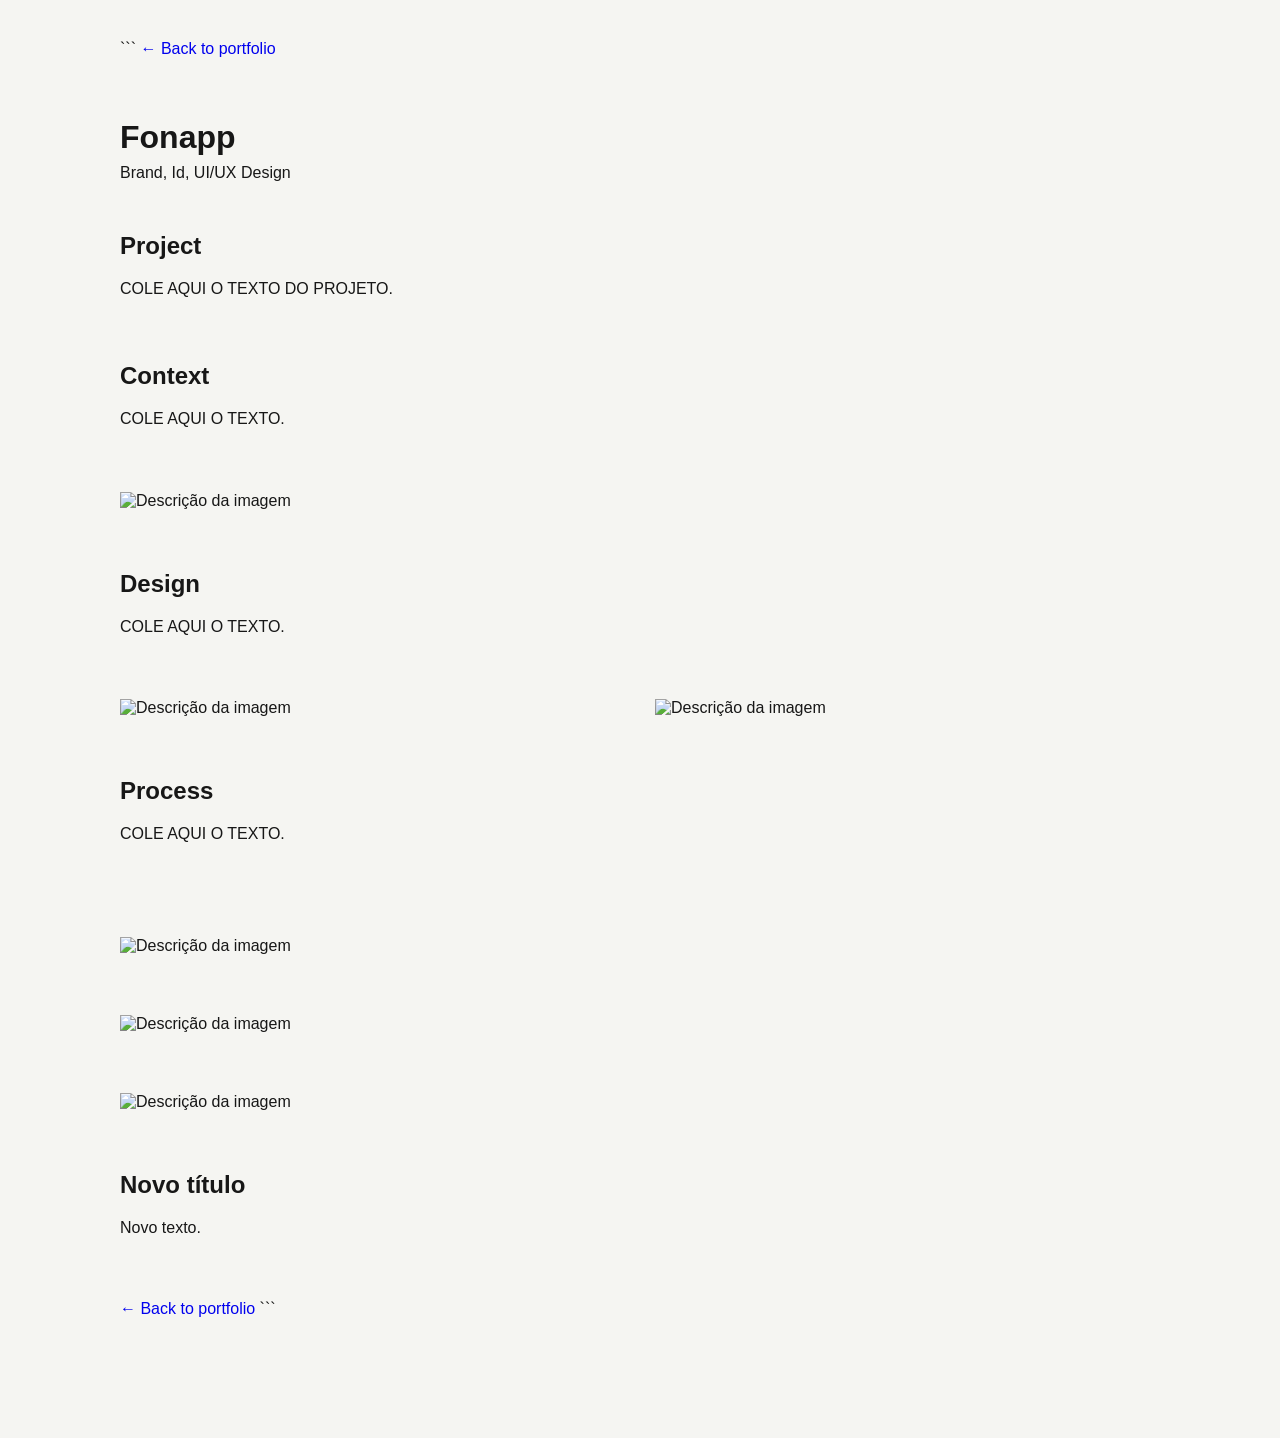
==== projects/fonapp.html @ a49a0f89 "Create fonapp.html" ====
<!DOCTYPE html>

<html lang="pt-BR">
<head>
  <meta charset="UTF-8">
  <meta name="viewport" content="width=device-width, initial-scale=1.0">
  <title>Fonapp — Juliana Miranda</title>

  <!-- Como este arquivo está dentro de /projetos,
       precisamos voltar uma pasta para encontrar o CSS -->

  <link rel="stylesheet" href="../css/style.css">

  <style>
    /* PÁGINA DE PROJETO */

    .project-page {
      max-width: 1100px;
      margin: 0 auto;
      padding: 40px 30px 80px;
    }

    .project-page-header {
      margin-bottom: 50px;
    }

    .project-page-header h1 {
      margin-bottom: 8px;
    }

    .project-page-subtitle {
      margin: 0;
    }

    .project-back {
      display: inline-block;
      margin-bottom: 40px;
      text-decoration: none;
    }

    .project-section {
      margin-bottom: 60px;
    }

    .project-section h2 {
      margin-bottom: 15px;
    }

    .project-section p {
      max-width: 850px;
      line-height: 1.6;
    }

    .project-image {
      width: 100%;
      height: auto;
      display: block;
      margin-top: 30px;
    }

    .project-image-small {
      max-width: 700px;
    }

    .project-images {
      display: flex;
      flex-direction: column;
      gap: 30px;
    }

    .project-two-images {
      display: grid;
      grid-template-columns: 1fr 1fr;
      gap: 30px;
    }

    .project-two-images img {
      width: 100%;
      height: auto;
      display: block;
    }

    @media (max-width: 700px) {

      .project-page {
        padding: 30px 20px 60px;
      }

      .project-two-images {
        grid-template-columns: 1fr;
      }

    }
  </style>

</head>

<body>

  <main class="project-page">

```
<a class="project-back" href="../index.html">← Back to portfolio</a>


<!-- TÍTULO DO PROJETO -->

<header class="project-page-header">

  <h1>Fonapp</h1>

  <p class="project-page-subtitle">
    Brand, Id, UI/UX Design
  </p>

</header>


<!-- BLOCO DE TEXTO -->

<section class="project-section">

  <h2>Project</h2>

  <p>
    COLE AQUI O TEXTO DO PROJETO.
  </p>

</section>


<!-- BLOCO DE TEXTO -->

<section class="project-section">

  <h2>Context</h2>

  <p>
    COLE AQUI O TEXTO.
  </p>

</section>


<!-- UMA IMAGEM -->

<section class="project-section">

  <img
    class="project-image"
    src="../assets/NOME-DA-IMAGEM.png"
    alt="Descrição da imagem"
  >

</section>


<!-- BLOCO DE TEXTO -->

<section class="project-section">

  <h2>Design</h2>

  <p>
    COLE AQUI O TEXTO.
  </p>

</section>


<!-- DUAS IMAGENS LADO A LADO -->

<section class="project-section">

  <div class="project-two-images">

    <img
      src="../assets/IMAGEM-1.png"
      alt="Descrição da imagem"
    >

    <img
      src="../assets/IMAGEM-2.png"
      alt="Descrição da imagem"
    >

  </div>

</section>


<!-- OUTRO BLOCO DE TEXTO -->

<section class="project-section">

  <h2>Process</h2>

  <p>
    COLE AQUI O TEXTO.
  </p>

</section>


<!-- VÁRIAS IMAGENS -->

<section class="project-section">

  <div class="project-images">

    <img
      class="project-image"
      src="../assets/IMAGEM-1.png"
      alt="Descrição da imagem"
    >

    <img
      class="project-image"
      src="../assets/IMAGEM-2.png"
      alt="Descrição da imagem"
    >

    <img
      class="project-image"
      src="../assets/IMAGEM-3.png"
      alt="Descrição da imagem"
    >

  </div>

</section>


<!-- VOCÊ PODE DUPLICAR ESTE BLOCO QUANTAS VEZES QUISER -->

<section class="project-section">

  <h2>Novo título</h2>

  <p>
    Novo texto.
  </p>

</section>


<a class="project-back" href="../index.html">
  ← Back to portfolio
</a>
```

  </main>

</body>
</html>
---- css/style.css ----
/* =========================================================
   JULIANA MIRANDA — PORTFOLIO
   ========================================================= */

:root {
  --bg: #f5f5f2;
  --text: #171717;
   --subtext: #29292a;
  --muted: #666666;
  --gap: 24px;
}

.lottie-animation {
  width: 100%;
  height: 100%;
  display: block;
}

/* ---------- RESET ---------- */

* {
  box-sizing: border-box;
}

html {
  scroll-behavior: smooth;
}

body {
  margin: 0;
  background: var(--bg);
  color: var(--text);
  font-family: Arial, Helvetica, sans-serif;
  -webkit-font-smoothing: antialiased;
}

img {
  display: block;
  width: 100%;
  height: auto;
  object-fit: contain;
}


/* ---------- PORTFOLIO ---------- */

.portfolio {
  width: min(1400px, calc(100% - 48px));
  margin: 0 auto;
  padding: 48px 0 100px;
}


/* ---------- CABEÇALHO ---------- */

.portfolio-header {
  margin-bottom: 48px;
}

.portfolio-header h1 {
  margin: 0;
  font-size: clamp(2.5rem, 6vw, 6rem);
  font-weight: 500;
  letter-spacing: -0.05em;
  line-height: 0.95;
}


/* ---------- LINHAS DE PROJETOS ---------- */

.portfolio-row {
  display: flex;
  gap: var(--gap);
  margin-bottom: var(--gap);
  align-items: stretch;
}


/* ---------- QUADROS ---------- */

.project {
  position: relative;
  overflow: hidden;
  background: transparent;
}

.project-caption {
  padding: 12px 0 4px;
  font-size: 1.5rem;
  line-height: 1.2;
  color: var(--text);
  font-weight: bold;
}

.project-subcaption {
  padding: 0;
  font-size: 1.2rem;
  line-height: 1.2;
  color: var(--subtext);
}


/* Larguras */

.project-wide {
  flex: 2;
}

.project-medium {
  flex: 1.35;
}

.project-small {
  flex: 1;
}

.project-tall {
  flex: 1;
  min-height: 300px;
}

.project-keymockup {
  min-height: 400px;
}

/* ---------- EFEITO AO PASSAR O MOUSE ---------- */

.project img {
  transition: transform 0.5s ease;
}

.project:hover img {
  transform: scale(1.025);
}


/* ---------- BLOCOS DE TEXTO ---------- */

.text-card {
  width: 100%;
  min-height: 280px;
  display: flex;
  align-items: center;
  justify-content: center;
  padding: 60px 8%;
  background: #e8e8e3;
}

.text-cardinho {
  width: 50%;
  min-height: 100px;
  display: flex;
  align-items: center;
  justify-content: center;
  padding: 30px 4%;
  background: #e8e8e3;
}

.text-cardinho p {
  font-size: 2rem;
  line-height: 1.1;
  margin: 0;
}

.text-card p {
  max-width: 1100px;
  margin: 0;
  font-size: clamp(1.5rem, 3vw, 3rem);
  line-height: 1.1;
  letter-spacing: -0.03em;
}

.text-card-large {
  min-height: 400px;
}

.portfolio-subtitle {
  font-size: 1.8rem;
  margin-top: 1rem;
}

/* ---------- RESPONSIVIDADE ---------- */

@media (max-width: 800px) {

  .portfolio {
    width: min(100% - 32px, 600px);
    padding-top: 32px;
  }

  .portfolio-header {
    margin-bottom: 32px;
  }

  .portfolio-row {
    flex-direction: column;
    gap: 16px;
    margin-bottom: 16px;
  }

  .project,
  .project-tall {
    width: 100%;
    min-height: 300px;
  }

  .text-card,
  .text-card-large {
    min-height: 280px;
    padding: 40px 28px;
  }

  .text-card p {
    font-size: 1.8rem;
  }
}


/* ---------- CELULAR ---------- */

@media (max-width: 480px) {

  .portfolio {
    width: calc(100% - 24px);
    padding-top: 24px;
    padding-bottom: 60px;
  }

  .portfolio-header h1 {
    font-size: 3rem;
  }

  .project,
  .project-tall {
    min-height: 240px;
  }

  .text-card,
  .text-card-large {
    min-height: 240px;
    padding: 32px 24px;
  }

  .text-card p {
    font-size: 1.5rem;
  }
}


/* ---------- IMAGE MODAL ---------- */
.image-modal {
  display: none;
  position: fixed;
  inset: 0;
  z-index: 9999;
  background: rgba(0, 0, 0, 0.85);
  align-items: center;
  justify-content: center;
  padding: 40px;
}

.image-modal.active {
  display: flex;
}

.image-modal img {
  width: auto;
  height: auto;
  max-width: 95vw;
  max-height: 90vh;
  object-fit: contain;
}

.image-modal-close {
  position: fixed;
  top: 20px;
  right: 30px;
  border: none;
  background: none;
  color: white;
  font-size: 3rem;
  cursor: pointer;
}
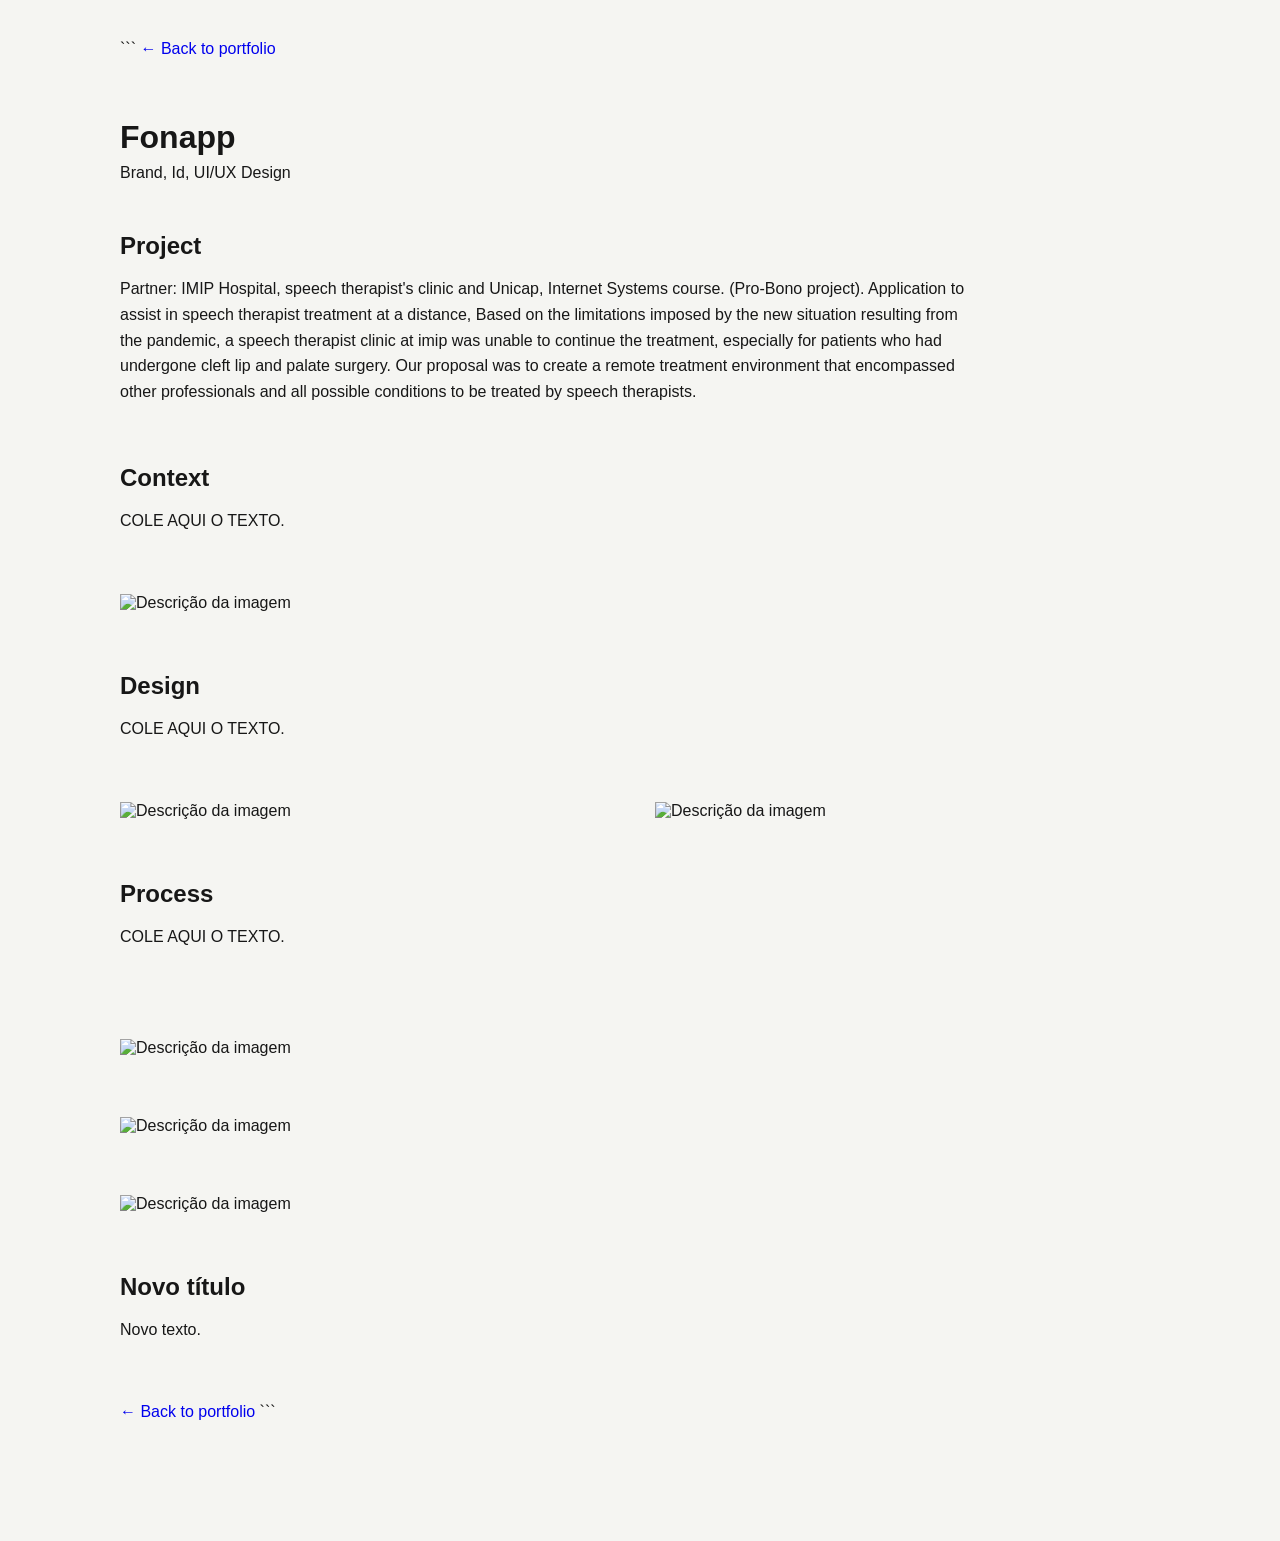
==== commit 4bb084bb: "Update fonapp.html" ====
--- a/projects/fonapp.html
+++ b/projects/fonapp.html
@@ -123,7 +123,10 @@
   <h2>Project</h2>
 
   <p>
-    COLE AQUI O TEXTO DO PROJETO.
+    Partner: IMIP Hospital, speech therapist's clinic and Unicap, Internet Systems course. (Pro-Bono project).
+ 
+
+Application to assist in speech therapist treatment at a distance, Based on the limitations imposed by the new situation resulting from the pandemic, a speech therapist clinic at imip was unable to continue the treatment, especially for patients who had undergone cleft lip and palate surgery. Our proposal was to create a remote treatment environment that encompassed other professionals and all possible conditions to be treated by speech therapists.
   </p>
 
 </section>
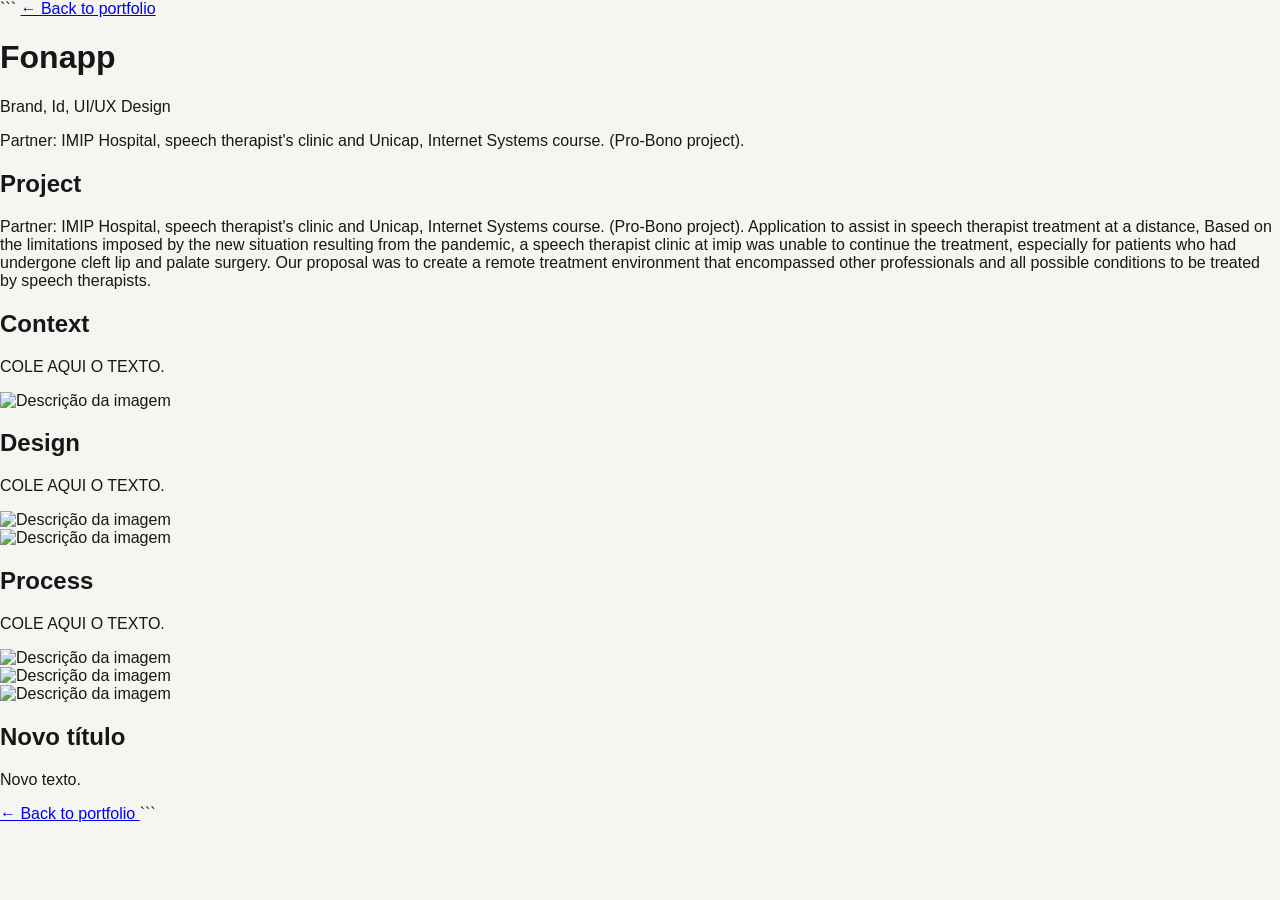
==== commit ca7662ea: "Update fonapp.html" ====
--- a/projects/fonapp.html
+++ b/projects/fonapp.html
@@ -11,87 +11,6 @@
 
   <link rel="stylesheet" href="../css/style.css">
 
-  <style>
-    /* PÁGINA DE PROJETO */
-
-    .project-page {
-      max-width: 1100px;
-      margin: 0 auto;
-      padding: 40px 30px 80px;
-    }
-
-    .project-page-header {
-      margin-bottom: 50px;
-    }
-
-    .project-page-header h1 {
-      margin-bottom: 8px;
-    }
-
-    .project-page-subtitle {
-      margin: 0;
-    }
-
-    .project-back {
-      display: inline-block;
-      margin-bottom: 40px;
-      text-decoration: none;
-    }
-
-    .project-section {
-      margin-bottom: 60px;
-    }
-
-    .project-section h2 {
-      margin-bottom: 15px;
-    }
-
-    .project-section p {
-      max-width: 850px;
-      line-height: 1.6;
-    }
-
-    .project-image {
-      width: 100%;
-      height: auto;
-      display: block;
-      margin-top: 30px;
-    }
-
-    .project-image-small {
-      max-width: 700px;
-    }
-
-    .project-images {
-      display: flex;
-      flex-direction: column;
-      gap: 30px;
-    }
-
-    .project-two-images {
-      display: grid;
-      grid-template-columns: 1fr 1fr;
-      gap: 30px;
-    }
-
-    .project-two-images img {
-      width: 100%;
-      height: auto;
-      display: block;
-    }
-
-    @media (max-width: 700px) {
-
-      .project-page {
-        padding: 30px 20px 60px;
-      }
-
-      .project-two-images {
-        grid-template-columns: 1fr;
-      }
-
-    }
-  </style>
 
 </head>
 
@@ -111,6 +30,10 @@
 
   <p class="project-page-subtitle">
     Brand, Id, UI/UX Design
+  </p>
+
+  <p class="project-page-partner">
+    Partner: IMIP Hospital, speech therapist's clinic and Unicap, Internet Systems course. (Pro-Bono project).
   </p>
 
 </header>
--- a/css/style.css
+++ b/css/style.css
@@ -4,8 +4,10 @@
 
 :root {
   --bg: #f5f5f2;
+   --bgfaixaprojects: #272c2c;
   --text: #171717;
    --subtext: #29292a;
+   --secondtittletext: #3bd6c2;
   --muted: #666666;
   --gap: 24px;
 }
@@ -137,7 +139,8 @@
 /* ---------- BLOCOS DE TEXTO ---------- */
 
 .text-card {
-  width: 100%;
+  width: 100vw;
+  margin-left: calc((100% - 100vw) / 2);
   min-height: 280px;
   display: flex;
   align-items: center;
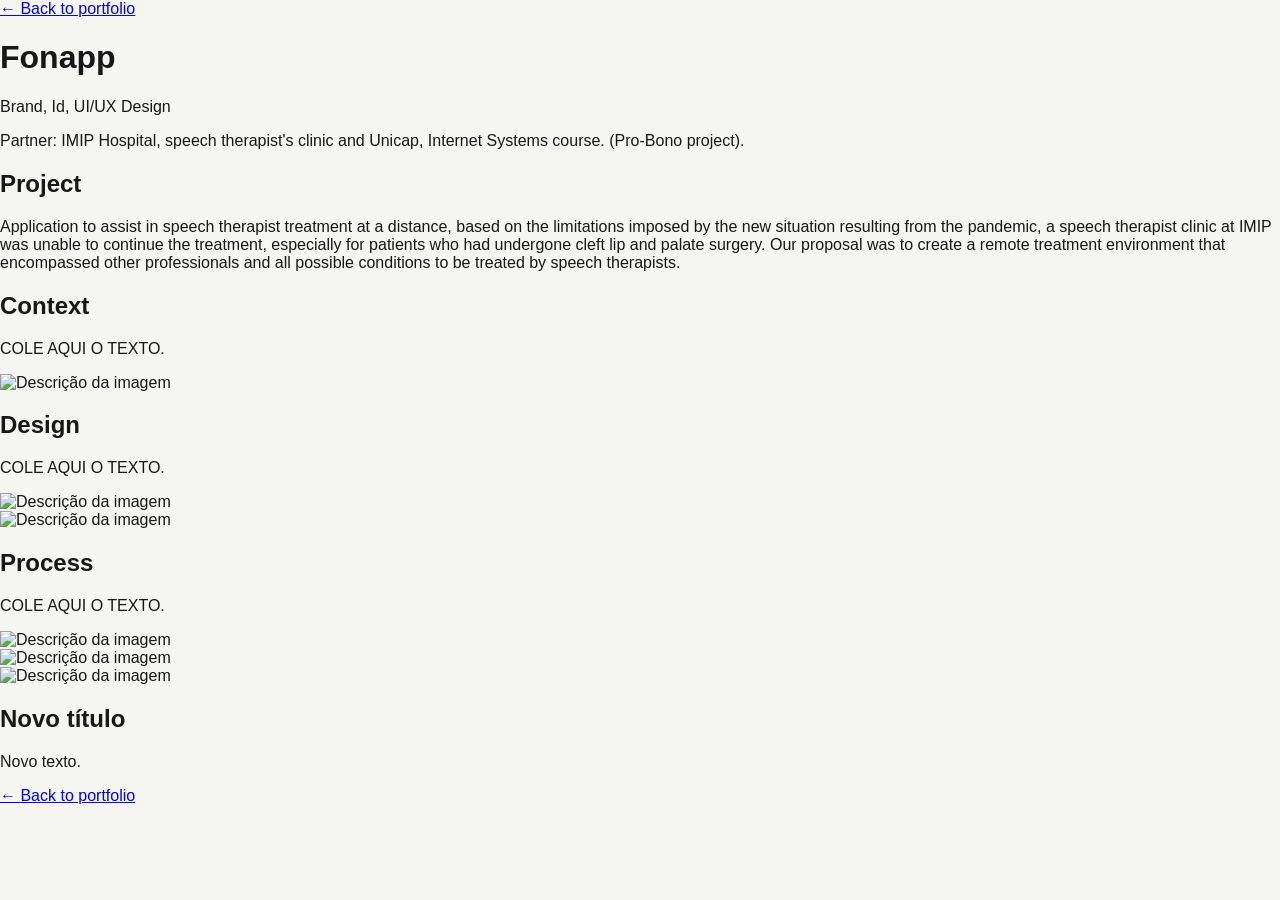
==== commit d1200889: "Update fonapp.html" ====
--- a/projects/fonapp.html
+++ b/projects/fonapp.html
@@ -1,179 +1,169 @@
 <!DOCTYPE html>
+<html lang="pt-BR">
 
-<html lang="pt-BR">
 <head>
   <meta charset="UTF-8">
   <meta name="viewport" content="width=device-width, initial-scale=1.0">
   <title>Fonapp — Juliana Miranda</title>
 
-  <!-- Como este arquivo está dentro de /projetos,
-       precisamos voltar uma pasta para encontrar o CSS -->
-
   <link rel="stylesheet" href="../css/style.css">
-
-
 </head>
 
 <body>
 
   <main class="project-page">
 
-```
-<a class="project-back" href="../index.html">← Back to portfolio</a>
+    <a class="project-back" href="../index.html">← Back to portfolio</a>
 
 
-<!-- TÍTULO DO PROJETO -->
+    <!-- FAIXA DO PROJETO -->
 
-<header class="project-page-header">
+    <header class="project-page-header">
 
-  <h1>Fonapp</h1>
+      <h1>Fonapp</h1>
 
-  <p class="project-page-subtitle">
-    Brand, Id, UI/UX Design
-  </p>
+      <p class="project-page-subtitle">
+        Brand, Id, UI/UX Design
+      </p>
 
-  <p class="project-page-partner">
-    Partner: IMIP Hospital, speech therapist's clinic and Unicap, Internet Systems course. (Pro-Bono project).
-  </p>
+      <p class="project-page-partner">
+        Partner: IMIP Hospital, speech therapist's clinic and Unicap, Internet Systems course. (Pro-Bono project).
+      </p>
 
-</header>
+    </header>
 
 
-<!-- BLOCO DE TEXTO -->
+    <!-- BLOCO DE TEXTO -->
 
-<section class="project-section">
+    <section class="project-section">
 
-  <h2>Project</h2>
+      <h2>Project</h2>
 
-  <p>
-    Partner: IMIP Hospital, speech therapist's clinic and Unicap, Internet Systems course. (Pro-Bono project).
- 
+      <p>
+        Application to assist in speech therapist treatment at a distance, based on the limitations imposed by the new situation resulting from the pandemic, a speech therapist clinic at IMIP was unable to continue the treatment, especially for patients who had undergone cleft lip and palate surgery. Our proposal was to create a remote treatment environment that encompassed other professionals and all possible conditions to be treated by speech therapists.
+      </p>
 
-Application to assist in speech therapist treatment at a distance, Based on the limitations imposed by the new situation resulting from the pandemic, a speech therapist clinic at imip was unable to continue the treatment, especially for patients who had undergone cleft lip and palate surgery. Our proposal was to create a remote treatment environment that encompassed other professionals and all possible conditions to be treated by speech therapists.
-  </p>
-
-</section>
+    </section>
 
 
-<!-- BLOCO DE TEXTO -->
+    <!-- BLOCO DE TEXTO -->
 
-<section class="project-section">
+    <section class="project-section">
 
-  <h2>Context</h2>
+      <h2>Context</h2>
 
-  <p>
-    COLE AQUI O TEXTO.
-  </p>
+      <p>
+        COLE AQUI O TEXTO.
+      </p>
 
-</section>
+    </section>
 
 
-<!-- UMA IMAGEM -->
+    <!-- UMA IMAGEM -->
 
-<section class="project-section">
+    <section class="project-section">
 
-  <img
-    class="project-image"
-    src="../assets/NOME-DA-IMAGEM.png"
-    alt="Descrição da imagem"
-  >
+      <img
+        class="project-image"
+        src="../assets/NOME-DA-IMAGEM.png"
+        alt="Descrição da imagem"
+      >
 
-</section>
+    </section>
 
 
-<!-- BLOCO DE TEXTO -->
+    <!-- BLOCO DE TEXTO -->
 
-<section class="project-section">
+    <section class="project-section">
 
-  <h2>Design</h2>
+      <h2>Design</h2>
 
-  <p>
-    COLE AQUI O TEXTO.
-  </p>
+      <p>
+        COLE AQUI O TEXTO.
+      </p>
 
-</section>
+    </section>
 
 
-<!-- DUAS IMAGENS LADO A LADO -->
+    <!-- DUAS IMAGENS LADO A LADO -->
 
-<section class="project-section">
+    <section class="project-section">
 
-  <div class="project-two-images">
+      <div class="project-two-images">
 
-    <img
-      src="../assets/IMAGEM-1.png"
-      alt="Descrição da imagem"
-    >
+        <img
+          src="../assets/IMAGEM-1.png"
+          alt="Descrição da imagem"
+        >
 
-    <img
-      src="../assets/IMAGEM-2.png"
-      alt="Descrição da imagem"
-    >
+        <img
+          src="../assets/IMAGEM-2.png"
+          alt="Descrição da imagem"
+        >
 
-  </div>
+      </div>
 
-</section>
+    </section>
 
 
-<!-- OUTRO BLOCO DE TEXTO -->
+    <!-- BLOCO DE TEXTO -->
 
-<section class="project-section">
+    <section class="project-section">
 
-  <h2>Process</h2>
+      <h2>Process</h2>
 
-  <p>
-    COLE AQUI O TEXTO.
-  </p>
+      <p>
+        COLE AQUI O TEXTO.
+      </p>
 
-</section>
+    </section>
 
 
-<!-- VÁRIAS IMAGENS -->
+    <!-- VÁRIAS IMAGENS -->
 
-<section class="project-section">
+    <section class="project-section">
 
-  <div class="project-images">
+      <div class="project-images">
 
-    <img
-      class="project-image"
-      src="../assets/IMAGEM-1.png"
-      alt="Descrição da imagem"
-    >
+        <img
+          class="project-image"
+          src="../assets/IMAGEM-1.png"
+          alt="Descrição da imagem"
+        >
 
-    <img
-      class="project-image"
-      src="../assets/IMAGEM-2.png"
-      alt="Descrição da imagem"
-    >
+        <img
+          class="project-image"
+          src="../assets/IMAGEM-2.png"
+          alt="Descrição da imagem"
+        >
 
-    <img
-      class="project-image"
-      src="../assets/IMAGEM-3.png"
-      alt="Descrição da imagem"
-    >
+        <img
+          class="project-image"
+          src="../assets/IMAGEM-3.png"
+          alt="Descrição da imagem"
+        >
 
-  </div>
+      </div>
 
-</section>
+    </section>
 
 
-<!-- VOCÊ PODE DUPLICAR ESTE BLOCO QUANTAS VEZES QUISER -->
+    <!-- NOVO BLOCO -->
 
-<section class="project-section">
+    <section class="project-section">
 
-  <h2>Novo título</h2>
+      <h2>Novo título</h2>
 
-  <p>
-    Novo texto.
-  </p>
+      <p>
+        Novo texto.
+      </p>
 
-</section>
+    </section>
 
 
-<a class="project-back" href="../index.html">
-  ← Back to portfolio
-</a>
-```
+    <a class="project-back" href="../index.html">
+      ← Back to portfolio
+    </a>
 
   </main>
 
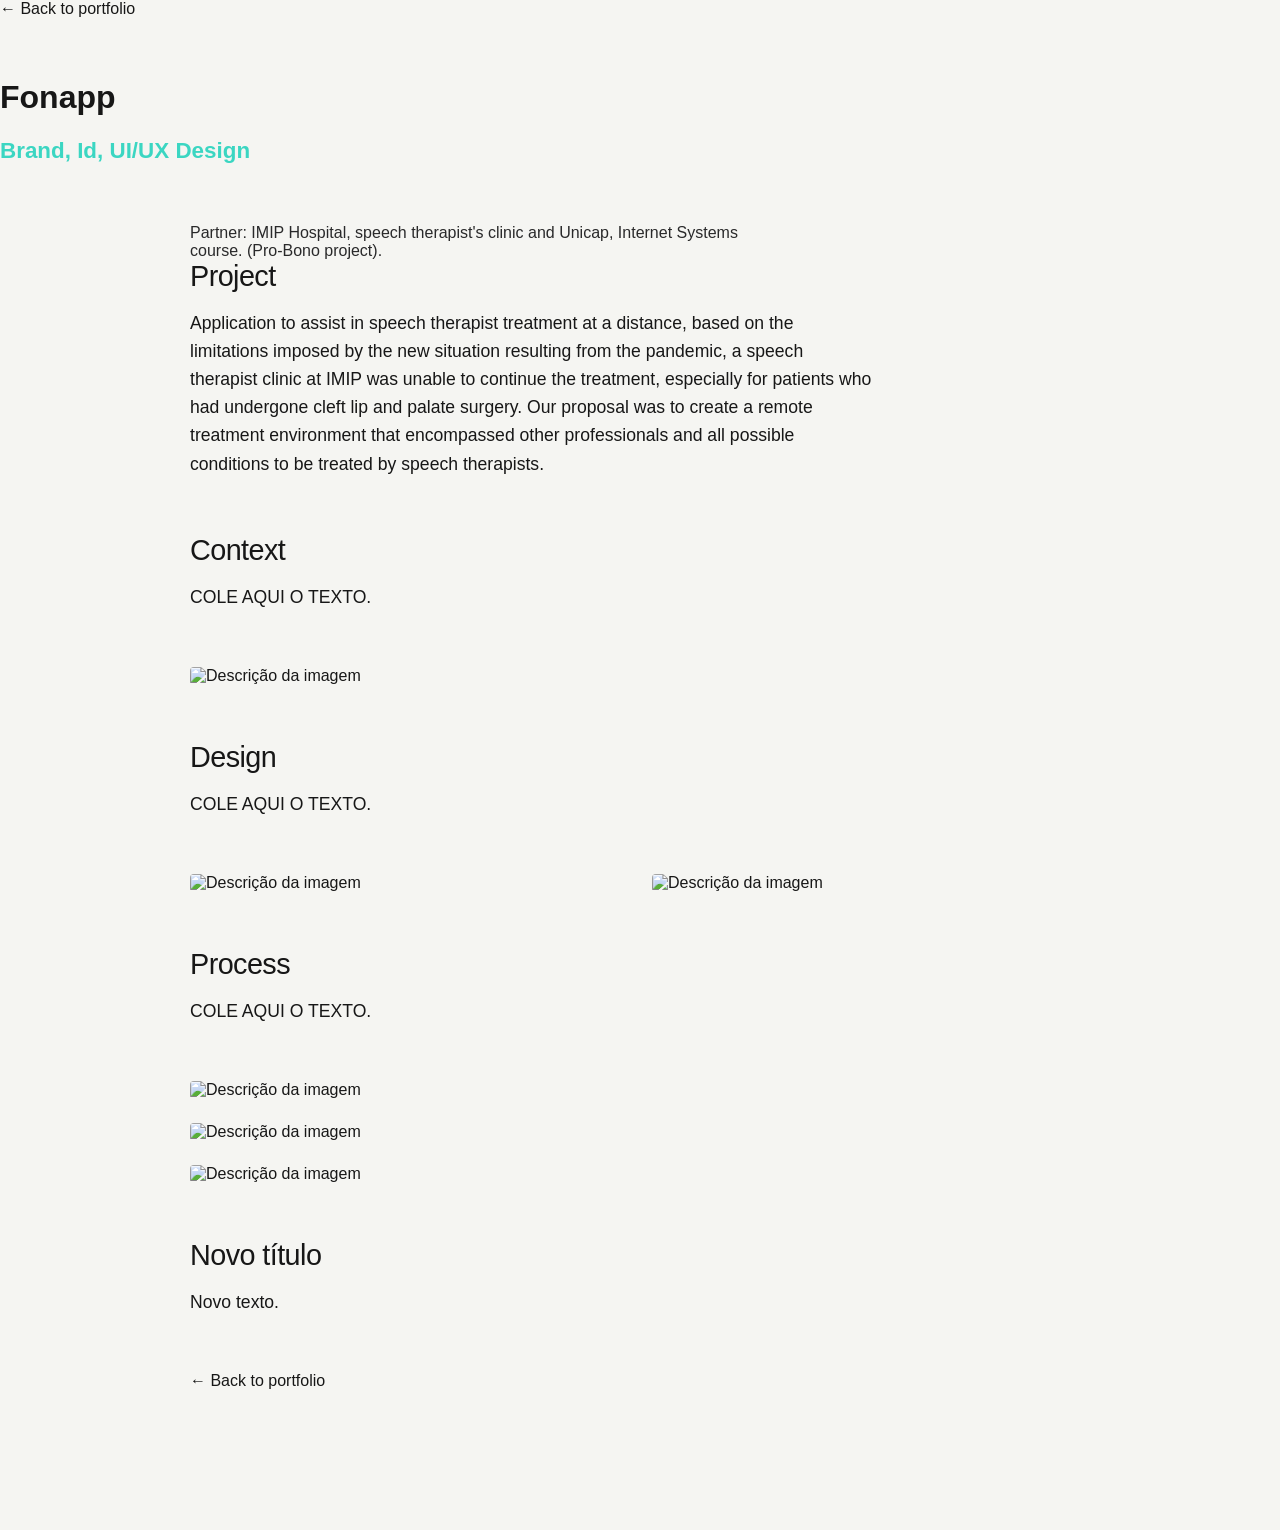
==== commit 81658114: "Update fonapp.html" ====
--- a/projects/fonapp.html
+++ b/projects/fonapp.html
@@ -11,159 +11,67 @@
 
 <body>
 
+  <header class="project-band">
+    <div class="project-band-inner">
+      <a class="project-back" href="../index.html">← Back to portfolio</a>
+      <h1>Fonapp</h1>
+      <p class="project-page-subtitle">Brand, Id, UI/UX Design</p>
+    </div>
+  </header>
+
   <main class="project-page">
 
-    <a class="project-back" href="../index.html">← Back to portfolio</a>
-
-
-    <!-- FAIXA DO PROJETO -->
-
-    <header class="project-page-header">
-
-      <h1>Fonapp</h1>
-
-      <p class="project-page-subtitle">
-        Brand, Id, UI/UX Design
-      </p>
-
-      <p class="project-page-partner">
-        Partner: IMIP Hospital, speech therapist's clinic and Unicap, Internet Systems course. (Pro-Bono project).
-      </p>
-
-    </header>
-
-
-    <!-- BLOCO DE TEXTO -->
+    <p class="project-page-partner">
+      Partner: IMIP Hospital, speech therapist's clinic and Unicap, Internet Systems course. (Pro-Bono project).
+    </p>
 
     <section class="project-section">
-
       <h2>Project</h2>
-
       <p>
         Application to assist in speech therapist treatment at a distance, based on the limitations imposed by the new situation resulting from the pandemic, a speech therapist clinic at IMIP was unable to continue the treatment, especially for patients who had undergone cleft lip and palate surgery. Our proposal was to create a remote treatment environment that encompassed other professionals and all possible conditions to be treated by speech therapists.
       </p>
-
     </section>
 
-
-    <!-- BLOCO DE TEXTO -->
+    <section class="project-section">
+      <h2>Context</h2>
+      <p>COLE AQUI O TEXTO.</p>
+    </section>
 
     <section class="project-section">
-
-      <h2>Context</h2>
-
-      <p>
-        COLE AQUI O TEXTO.
-      </p>
-
+      <img class="project-image" src="../assets/NOME-DA-IMAGEM.png" alt="Descrição da imagem">
     </section>
 
-
-    <!-- UMA IMAGEM -->
+    <section class="project-section">
+      <h2>Design</h2>
+      <p>COLE AQUI O TEXTO.</p>
+    </section>
 
     <section class="project-section">
-
-      <img
-        class="project-image"
-        src="../assets/NOME-DA-IMAGEM.png"
-        alt="Descrição da imagem"
-      >
-
+      <div class="project-two-images">
+        <img src="../assets/IMAGEM-1.png" alt="Descrição da imagem">
+        <img src="../assets/IMAGEM-2.png" alt="Descrição da imagem">
+      </div>
     </section>
 
-
-    <!-- BLOCO DE TEXTO -->
+    <section class="project-section">
+      <h2>Process</h2>
+      <p>COLE AQUI O TEXTO.</p>
+    </section>
 
     <section class="project-section">
-
-      <h2>Design</h2>
-
-      <p>
-        COLE AQUI O TEXTO.
-      </p>
-
+      <div class="project-images">
+        <img class="project-image" src="../assets/IMAGEM-1.png" alt="Descrição da imagem">
+        <img class="project-image" src="../assets/IMAGEM-2.png" alt="Descrição da imagem">
+        <img class="project-image" src="../assets/IMAGEM-3.png" alt="Descrição da imagem">
+      </div>
     </section>
 
-
-    <!-- DUAS IMAGENS LADO A LADO -->
-
     <section class="project-section">
-
-      <div class="project-two-images">
-
-        <img
-          src="../assets/IMAGEM-1.png"
-          alt="Descrição da imagem"
-        >
-
-        <img
-          src="../assets/IMAGEM-2.png"
-          alt="Descrição da imagem"
-        >
-
-      </div>
-
+      <h2>Novo título</h2>
+      <p>Novo texto.</p>
     </section>
 
-
-    <!-- BLOCO DE TEXTO -->
-
-    <section class="project-section">
-
-      <h2>Process</h2>
-
-      <p>
-        COLE AQUI O TEXTO.
-      </p>
-
-    </section>
-
-
-    <!-- VÁRIAS IMAGENS -->
-
-    <section class="project-section">
-
-      <div class="project-images">
-
-        <img
-          class="project-image"
-          src="../assets/IMAGEM-1.png"
-          alt="Descrição da imagem"
-        >
-
-        <img
-          class="project-image"
-          src="../assets/IMAGEM-2.png"
-          alt="Descrição da imagem"
-        >
-
-        <img
-          class="project-image"
-          src="../assets/IMAGEM-3.png"
-          alt="Descrição da imagem"
-        >
-
-      </div>
-
-    </section>
-
-
-    <!-- NOVO BLOCO -->
-
-    <section class="project-section">
-
-      <h2>Novo título</h2>
-
-      <p>
-        Novo texto.
-      </p>
-
-    </section>
-
-
-    <a class="project-back" href="../index.html">
-      ← Back to portfolio
-    </a>
+    <a class="project-back" href="../index.html">← Back to portfolio</a>
 
   </main>
 
--- a/css/style.css
+++ b/css/style.css
@@ -284,3 +284,131 @@
   font-size: 3rem;
   cursor: pointer;
 }
+
+
+/* ---------- PÁGINA INTERNA DE PROJETO ---------- */
+
+.project-back {
+  display: inline-block;
+  margin-bottom: 2.5rem;
+  font-size: 1rem;
+  color: var(--text);
+  text-decoration: none;
+}
+
+.project-back:hover {
+  color: var(--secondtittletext);
+}
+
+.project-page {
+  width: min(900px, calc(100% - 48px));
+  margin: 0 auto;
+  padding: 48px 0 100px;
+}
+
+.project-page-header {
+  margin-bottom: 3.5rem;
+}
+
+.project-page-header h1 {
+  margin: 0 0 0.75rem;
+  font-size: clamp(2.5rem, 6vw, 5rem);
+  font-weight: 500;
+  letter-spacing: -0.05em;
+  line-height: 0.95;
+}
+
+.project-page-subtitle {
+  font-size: 1.4rem;
+  font-weight: bold;
+  color: var(--secondtittletext);
+  margin: 0 0 0.75rem;
+}
+
+.project-page-partner {
+  font-size: 1rem;
+  color: var(--subtext);
+  max-width: 65ch;
+  margin: 0;
+}
+
+.project-section {
+  margin-bottom: 3.5rem;
+}
+
+.project-section h2 {
+  font-size: 1.8rem;
+  font-weight: 500;
+  letter-spacing: -0.02em;
+  margin: 0 0 1rem;
+}
+
+.project-section p {
+  font-size: 1.1rem;
+  line-height: 1.6;
+  color: var(--text);
+  max-width: 70ch;
+  margin: 0;
+}
+
+.project-image {
+  width: 100%;
+  height: auto;
+  display: block;
+  border-radius: 4px;
+}
+
+.project-two-images {
+  display: grid;
+  grid-template-columns: 1fr 1fr;
+  gap: var(--gap);
+}
+
+.project-two-images img {
+  width: 100%;
+  height: auto;
+  display: block;
+  border-radius: 4px;
+}
+
+.project-images {
+  display: flex;
+  flex-direction: column;
+  gap: var(--gap);
+}
+
+.project-images img {
+  width: 100%;
+  height: auto;
+  display: block;
+  border-radius: 4px;
+}
+
+/* ---------- RESPONSIVIDADE — PÁGINA DE PROJETO ---------- */
+
+@media (max-width: 800px) {
+  .project-page {
+    width: min(100% - 32px, 600px);
+    padding-top: 32px;
+  }
+
+  .project-page-header {
+    margin-bottom: 2.5rem;
+  }
+
+  .project-two-images {
+    grid-template-columns: 1fr;
+  }
+}
+
+@media (max-width: 480px) {
+  .project-page {
+    width: calc(100% - 24px);
+    padding-top: 24px;
+    padding-bottom: 60px;
+  }
+
+  .project-page-header h1 {
+    font-size: 3rem;
+  }
+}
